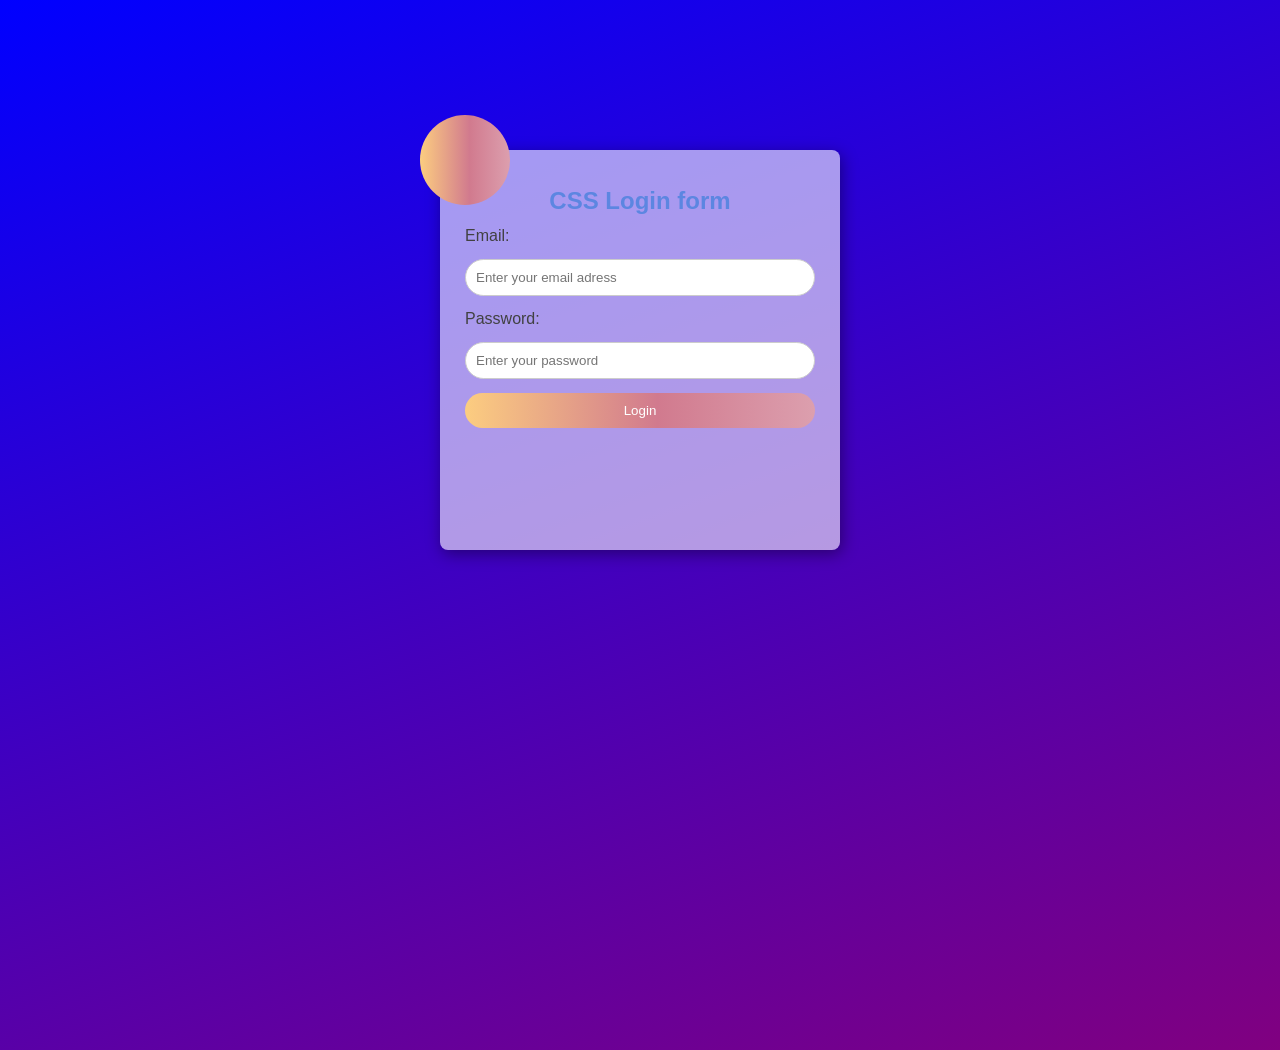
==== index.html @ c7880fa4 "Rename log_in_1.html to index.html" ====
<!DOCTYPE html>
<html lang="ru">
    <head>
        <meta charset="UTF-8">
        <meta name="viewport" content="width=device-width, initial-scale=1.0">
        <meta name="description" content="Красивая страница регистрации — моё портфолио">
        <title>Красивый Log In</title>
        <link rel="stylesheet" href="log_in_1_styles.css">
    </head>
    <body>
        <section>
            <div class="rt container">
                <div class="col-rt-12">
                    <div class="Scriptcontent">
                        <form class="codehim-form">
                            <div class="form-title">
                                <div class="user-icon gr-bg">
                                    <i class="fa-user"></i>
                                </div>
                                <h2> CSS Login form</h2>
                            </div>
                            <label for="email"><i class="fa fa-envelope"></i> Email:</label>
                            <input type="email" id="email" class="cm-input" placeholder="Enter your email adress">
                            <label for="pass"><i class="fa fa-lock"></i> Password:</label>
                            <input type="password" id="pass" class="cm-input" placeholder="Enter your password">
                            <button type="submit" class="btn-login  gr-bg">Login</button>
                        </form>
                    </div>
                </div>
            </div>
        </section>
    </body>
</html>
---- log_in_1_styles.css ----
* {margin: 0; padding: 0;}
    body{
        font-family: 'Arial', 'Sans-serif';
        background: linear-gradient(160deg, blue 0%, purple 100%);
        min-height: 100vh;
        min-height: 100dvh;
    }
    
    .codehim-form{
        max-width: 400px;
        min-height: 400px;
        box-sizing: border-box;
        background: rgba(255, 255, 255, 0.6);
        box-shadow: 2px 4px 16px rgba(0, 0, 0, 0.4);
        border-radius: 8px;
        margin: 150px auto 0 auto;
        padding: 25px;
        color: #414141;
    }
    
    .cm-input{
        display: block;
        box-sizing: border-box;
        padding: 10px;
        width: 100%;
        margin: 14px auto;
        border-radius: 20px;
        border: 1px solid #ccc;
    }
    
    .cm-input:focus{
        outline: 0;
        border-color: #f9cb81 ;
    }
    
    .cm-input:not(:placeholder-shown):invalid{
        border-color: #e41b17;
    }
    
    .gr-bg{
        background: linear-gradient(90deg, rgba(252, 205, 128, 1) 0%, rgba(209, 122 ,142, 1) 55%, rgba(220,159 ,174, 1) 100%);
    }
    
    .btn-login{
        display: block;
        width: 100%;
        padding: 10px;
        border: 0;
        color: #fff;
        border-radius: 20px;
        cursor: pointer;
    }
    
    .btn-login:focus{
        outline: 0;
    }
    
    .btn-login:hover{
        opacity: 0.8;
        transition: .3s;
    }
    
    .form-title{
        padding: 12px;
        text-align: center;
        position: relative;
    }
    
    .form-title h2{
        color: #5c86e1;
    }
    
    .form-title .user-icon{
        position: absolute;
        font-size: 42px;
        color: #fff;
        width: 90px;
        height: 90px;
        line-height: 90px;
        text-align: center;
        border-radius: 45px;
        top: -60px;
        left: -45px;
    }
    
@media (max-width: 768px) {
    body {
        background: linear-gradient(160deg, blue 0%, purple 30%, blue 60%, purple 100%) no-repeat center / cover;
        height: 75dvh;
    }
}
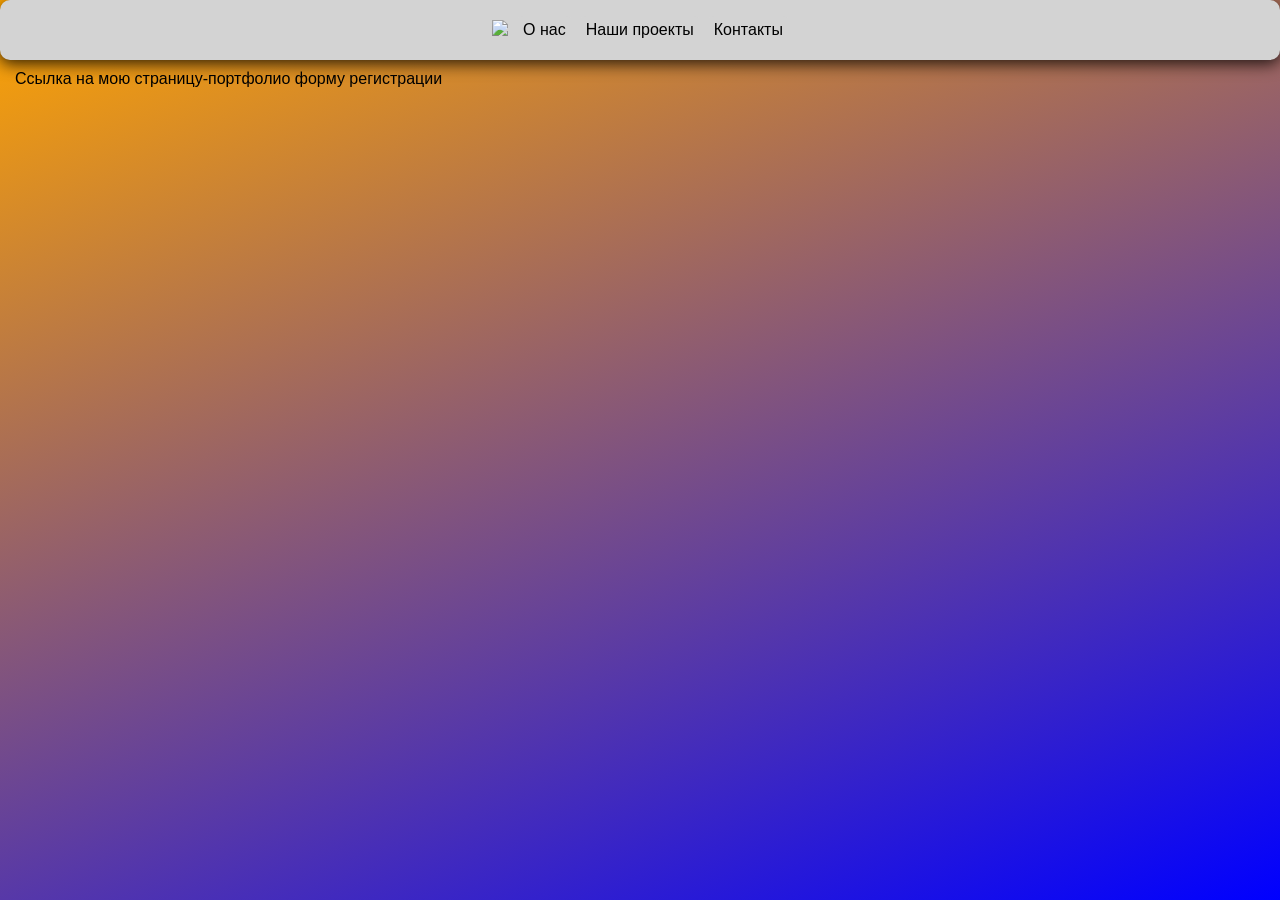
==== commit 4801a6df: "Rename summarizing.html to index.html" ====
--- a/index.html
+++ b/index.html
@@ -1,33 +1,25 @@
 <!DOCTYPE html>
-<html lang="ru">
+<html lang="ru" >
     <head>
         <meta charset="UTF-8">
-        <meta name="viewport" content="width=device-width, initial-scale=1.0">
-        <meta name="description" content="Красивая страница регистрации — моё портфолио">
-        <title>Красивый Log In</title>
-        <link rel="stylesheet" href="log_in_1_styles.css">
+        <meta name="viewport" content="width=device-width, initiainitial-scale=1.0">
+        <meta name="description" content="Суммаризация моих знаний по HTML, CSS и немного на JavaScript">
+        <title>Суммаризация моих знаний по фронтенду</title>
+        <link rel="stylesheet" href="summarizing_styles.css">
     </head>
     <body>
-        <section>
-            <div class="rt container">
-                <div class="col-rt-12">
-                    <div class="Scriptcontent">
-                        <form class="codehim-form">
-                            <div class="form-title">
-                                <div class="user-icon gr-bg">
-                                    <i class="fa-user"></i>
-                                </div>
-                                <h2> CSS Login form</h2>
-                            </div>
-                            <label for="email"><i class="fa fa-envelope"></i> Email:</label>
-                            <input type="email" id="email" class="cm-input" placeholder="Enter your email adress">
-                            <label for="pass"><i class="fa fa-lock"></i> Password:</label>
-                            <input type="password" id="pass" class="cm-input" placeholder="Enter your password">
-                            <button type="submit" class="btn-login  gr-bg">Login</button>
-                        </form>
-                    </div>
-                </div>
+        <header class="header-position">
+            <div class="logo">
+                <img src="logo.png">
             </div>
-        </section>
+            <nav class="nav-menu">
+                <div class="menu-item"><a href="very_easy_web_page.html">О нас</a></div>
+                <div class="menu-item"><a href="https://m.vk.ru/">Наши проекты</a></div>
+                <div class="menu-item"><a href="#">Контакты</a></div>
+            </nav>
+        </header>
+        <main class="main-styles">
+            <p><a href="log_in_1.html">Ссылка на мою страницу-портфолио форму регистрации </a></p>
+        </main>
     </body>
 </html>
--- a/summarizing_styles.css
+++ b/summarizing_styles.css
@@ -0,0 +1,52 @@
+*{
+    padding: 0;
+    margin: 0;
+    box-sizing: border-box;
+}
+
+    body{
+        font-family: Arial, Sans-serif;
+        background: linear-gradient(160deg, orange 0%, blue 100%);
+        min-height: 100vh;
+        min-height: 100dvh;
+    }
+    
+    .header-position{
+        display: flex;
+        justify-content: center;
+        padding: 20px 5px;
+        gap: 10px;
+        background: lightgrey;
+        box-shadow: 0 4px 16px rgba(0,0,0, 0.8);
+        border-radius: 10px;
+    }
+    
+    .nav-menu{
+        display: flex;
+        align-items: center;
+        gap: 10px;
+    }
+    
+    a{
+        text-decoration: none;
+        color: black;
+        padding: 5px;
+        background: lightgrey;
+        border-radius: 5px;
+    }
+    
+    a:hover{
+        color: blue;
+        
+    }
+    
+    .main-styles{
+        padding: 10px;
+        
+    }
+    
+    .main-styles a{
+        padding: 5px;
+        background: none;
+        border-radius: none;
+    }
